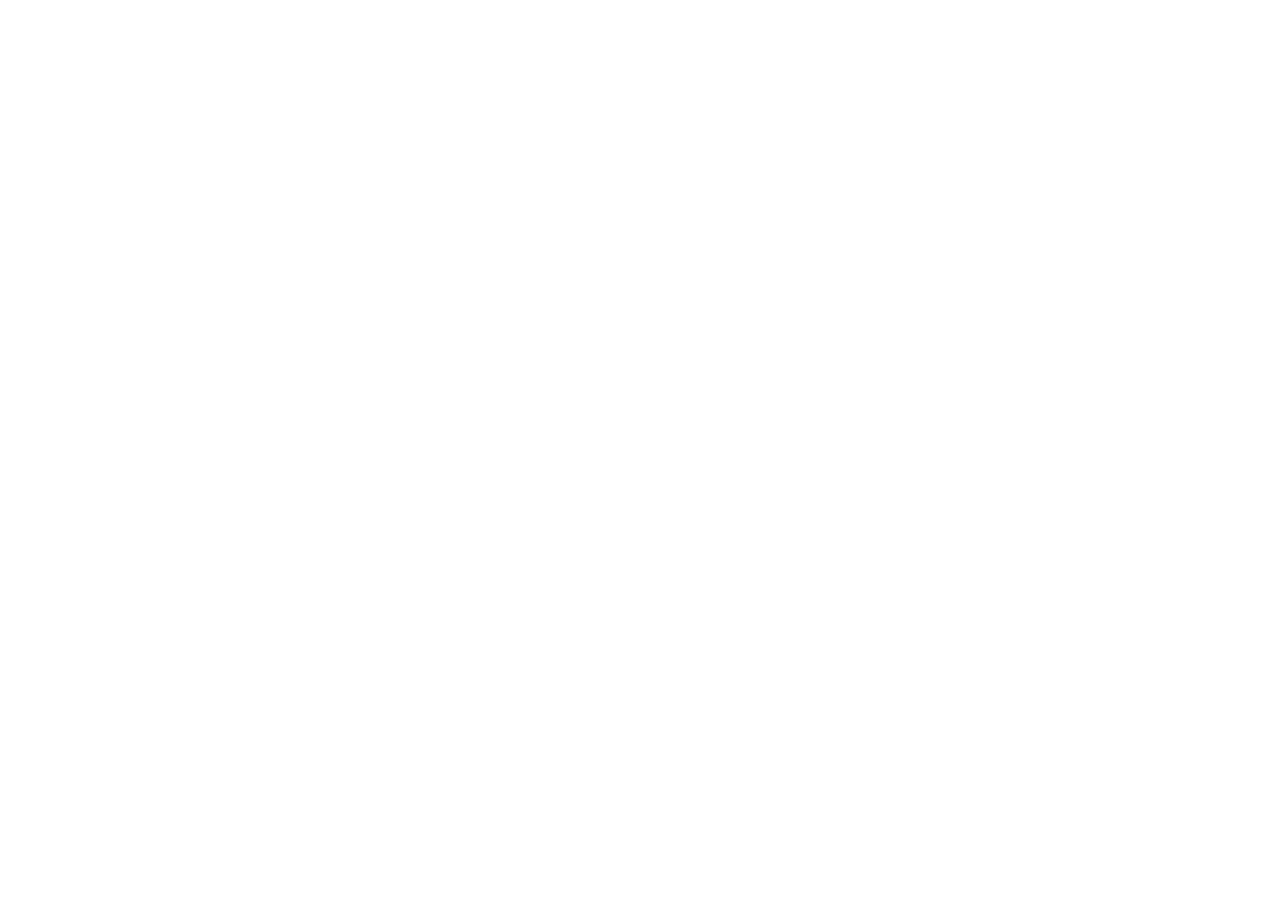
==== index.html @ 15d023cc "oldalak létrehozása" ====
<!DOCTYPE html>
<html lang="hu">
<head>
    <meta charset="UTF-8">
    <meta name="viewport" content="width=device-width, initial-scale=1.0">
    <meta name="description" content="A project-html-001-about-site feladat megoldása">
    <meta name="keywords" content="programozás, feladat, project-html-001-about-site ">
    <meta name="robots" content="index, follow">
    <META name="Author" content="URbancsok Győző">
    <title>Home meinsingapore</title>
    <link rel="stylesheet" type="text/css" href="css/main.css">

</head>
<body>
    
</body>
</html>
---- css/main.css ----
*{ 
    box-sizing: border-box;
}
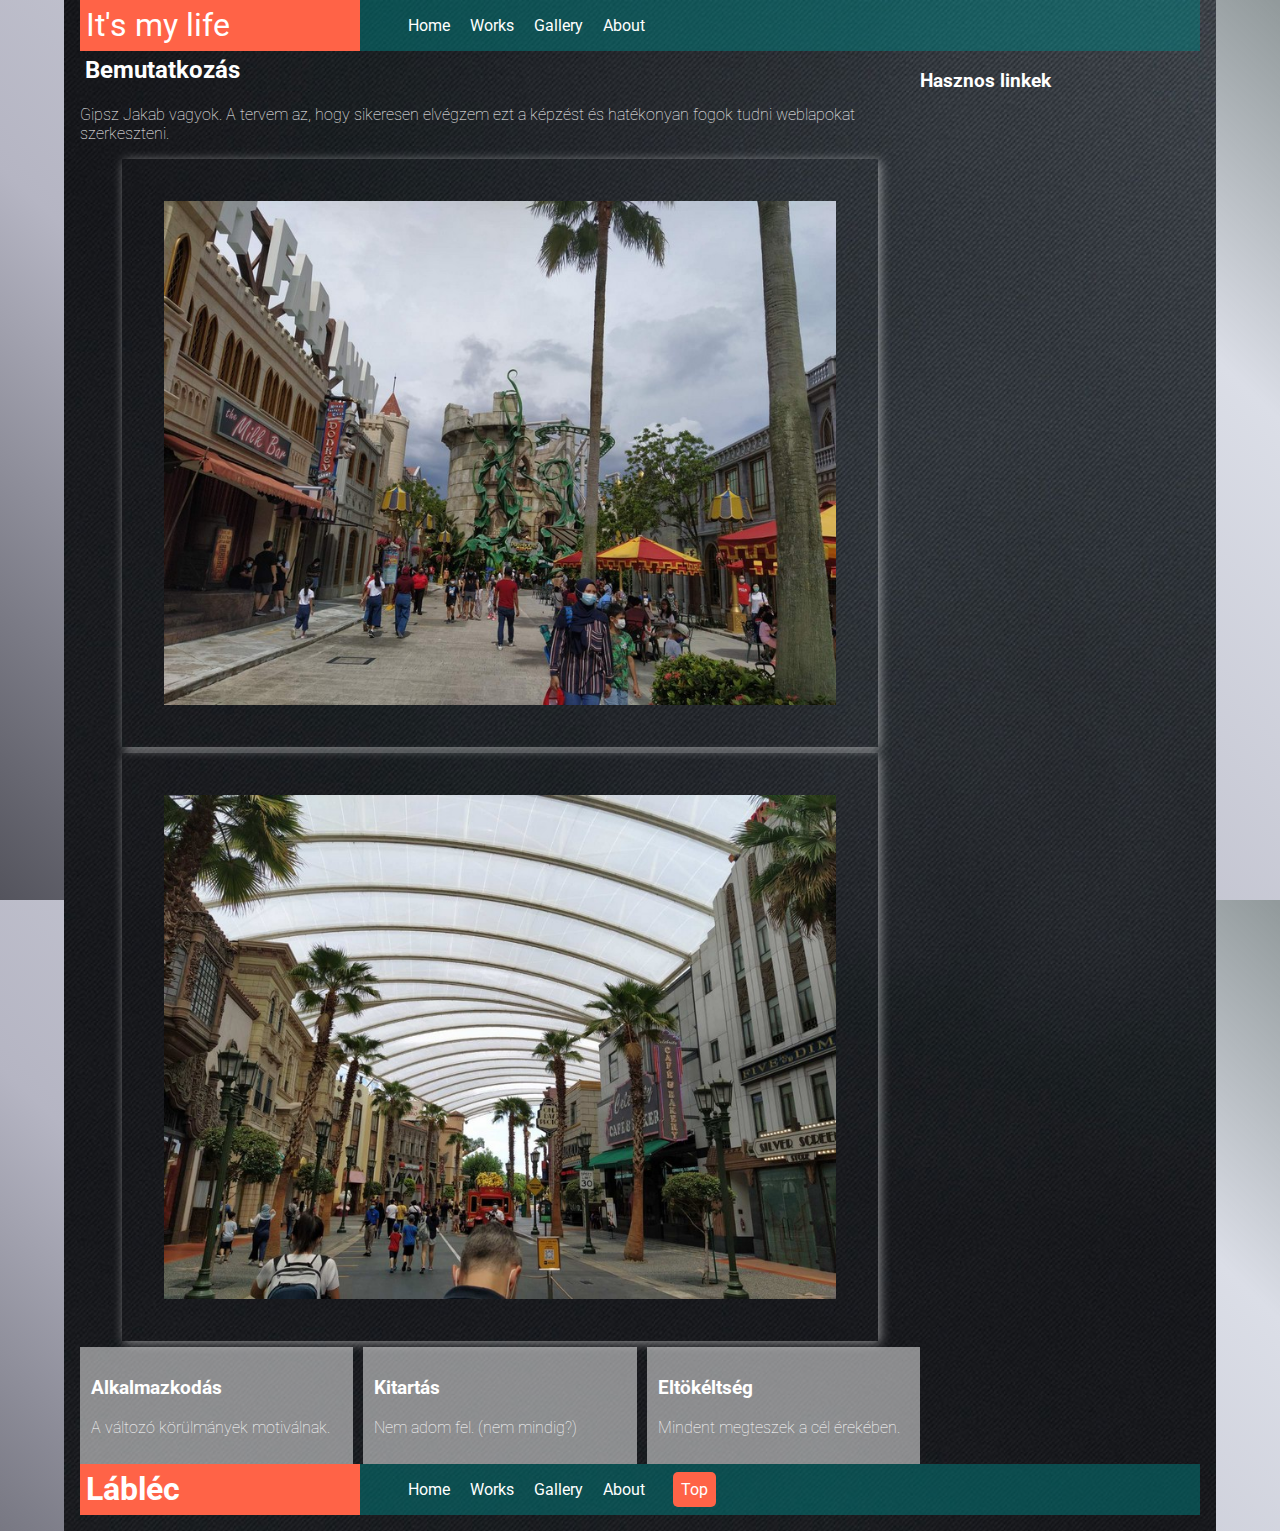
==== commit 83378f5f: "INdex kész" ====
--- a/index.html
+++ b/index.html
@@ -1,5 +1,6 @@
 <!DOCTYPE html>
 <html lang="hu">
+
 <head>
     <meta charset="UTF-8">
     <meta name="viewport" content="width=device-width, initial-scale=1.0">
@@ -7,11 +8,73 @@
     <meta name="keywords" content="programozás, feladat, project-html-001-about-site ">
     <meta name="robots" content="index, follow">
     <META name="Author" content="URbancsok Győző">
-    <title>Home meinsingapore</title>
+    <title>Home GJ</title>
     <link rel="stylesheet" type="text/css" href="css/main.css">
 
 </head>
+
 <body>
+
+    <div class="container" id="top">
+        <header class="title intitle">
+            <h1>It's my life</h1>
+                <nav class="navia">
+                     <ul>
+                        <li><a href="index.html">Home</a></li>
+                        <li><a href="works.html">Works</a></li>
+                        <li><a href="gallery.html">Gallery</a></li>
+                        <li><a href="about.html">About</a></li>
+                    </ul>
+                </nav>       
+        </header>
     
+        <main class="content">
+            <article>
+                <h2>Bemutatkozás</h2>
+                <p>Gipsz Jakab vagyok. A tervem az, hogy sikeresen elvégzem ezt a képzést és hatékonyan fogok tudni weblapokat szerkeszteni.
+                <p>
+                    <section class="images">
+                    <img src="img/Image00001.jpg" alt="Singapore 1">
+                    <img src="img/Image00002.jpg" alt="Singapore 2">
+                    </section>
+                    <section class="boxes">
+                    <article>
+                        <h3>Alkalmazkodás</h3>
+                        <p>A változó körülmányek motiválnak.</p>
+                    </article>
+                    <article>
+                        <h3>Kitartás</h3>
+                        <p>Nem adom fel. (nem mindig?)</p>
+                    </article>
+                    <article>
+                        <h3>Eltökéltség</h3>
+                        <p>Mindent megteszek a cél érekében.</p>
+                    </article>
+                    </section>
+            </article>
+        </main>
+    
+        <section class="aside">
+            <aside>
+                <h3>Hasznos linkek</h3>
+            </aside>
+        </section>
+    
+        <footer class="footitle infootitle">
+            <h1>Lábléc</h1>
+        
+        <nav class="navi1">
+            <ul>
+                <li><a href="index.html">Home</a></li>
+                <li><a href="works.html">Works</a></li>
+                <li><a href="gallery.html">Gallery</a></li>
+                <li><a href="about.html">About</a></li>
+                <li ><a class="top" href="#top">Top</a></li>
+            </ul>
+        </nav>
+        </footer>
+    
+    </div>
 </body>
+
 </html>--- a/css/main.css
+++ b/css/main.css
@@ -1,4 +1,117 @@
-
+@import url('https://fonts.googleapis.com/css2?family=Roboto:ital,wght@0,100;0,400;1,500&display=swap');
 *{ 
     box-sizing: border-box;
+}
+html{height: 100%;
+   
+}
+body
+{
+    font-family: 'Roboto', sans-serif;    
+    margin: 0 0;
+    background: rgb(84,84,93); 
+    background: linear-gradient(43deg, rgba(84,84,93,1) 0%, rgba(181,181,195,1) 35%, rgba(219,222,231,1) 80%, rgba(121,131,133,0.8211484422870711) 100%) ; 
+}
+p{font-size: 1em;}
+/* Befogalaló grid*/
+.container{    
+    max-width: 90%;
+    margin:0 auto;
+    padding: 0 1em 1em 1em;
+    background: url('../img/bg-body.jpg');
+    background-size: cover;
+    color: white;
+    display: grid;
+    grid-template-columns: repeat(4, 1fr);
+    grid-template-rows: auto;
+    grid-template-areas: 
+    "title title title title"
+    "content content content aside"
+    "footitle  footitle footitle footitle "    ;
+   }
+   .title  { grid-area: title }
+   .navi  { grid-area: navi }
+   .content  { grid-area: content }
+   .aside  { grid-area: aside }
+   .footitle {grid-area:  footitle;}
+   .nav{grid-area: navi1;}
+
+.intitle, .infootitle {
+       display: grid;
+       grid-template-columns: repeat(4, 1fr);   
+   }
+
+ header h1{
+    font-weight: 400;
+    grid-column: span 1;
+    background-color: tomato;
+}
+article p{
+    font-weight: 100;
+}
+footer h1{
+    grid-column: span 1;
+    background-color: tomato;
+}
+
+.navi1, .navia{
+    background-color:rgba(0,128,128 ,.5 );
+    grid-column: span 3;
+}
+
+h1, h2{
+    margin: 0;
+    padding: .2em;
+}
+
+
+
+/* Navigáció formázása */
+nav ul a{
+    color: white;
+    list-style: none;
+    align-content: flex-end;
+}
+nav ul li{
+    display: inline;  
+}
+nav a{
+    padding: 0.5em;
+    text-decoration: none;
+}
+nav a:hover{
+    background:  rgba(255,255,255 ,.5 )
+}
+.clearfix::after {
+    content: "";
+    clear: both;
+    display: table;
+}
+.top{
+    margin: 1em;
+    border-radius: 5px;
+    background-color: tomato;
+}
+/* KÉt nagy kép formázása */
+.images{
+    width: 100%;
+}
+img{display: block;
+    padding: 5%;
+    margin: .4em auto;
+    max-width: 90%;
+    box-shadow: 2px 2px 10px  rgba(255,255,255 ,.5 ) ;
+}
+/*3 box*/
+.boxes{
+    display: grid;
+    grid-template-columns: repeat(3, 1fr);
+    grid-gap: 10px;
+}
+.boxes article{
+    background:  rgba(255,255,255 ,.5 );
+    padding: 4%;    
+}
+.boxes article p{
+    font-weight: 100;    
 }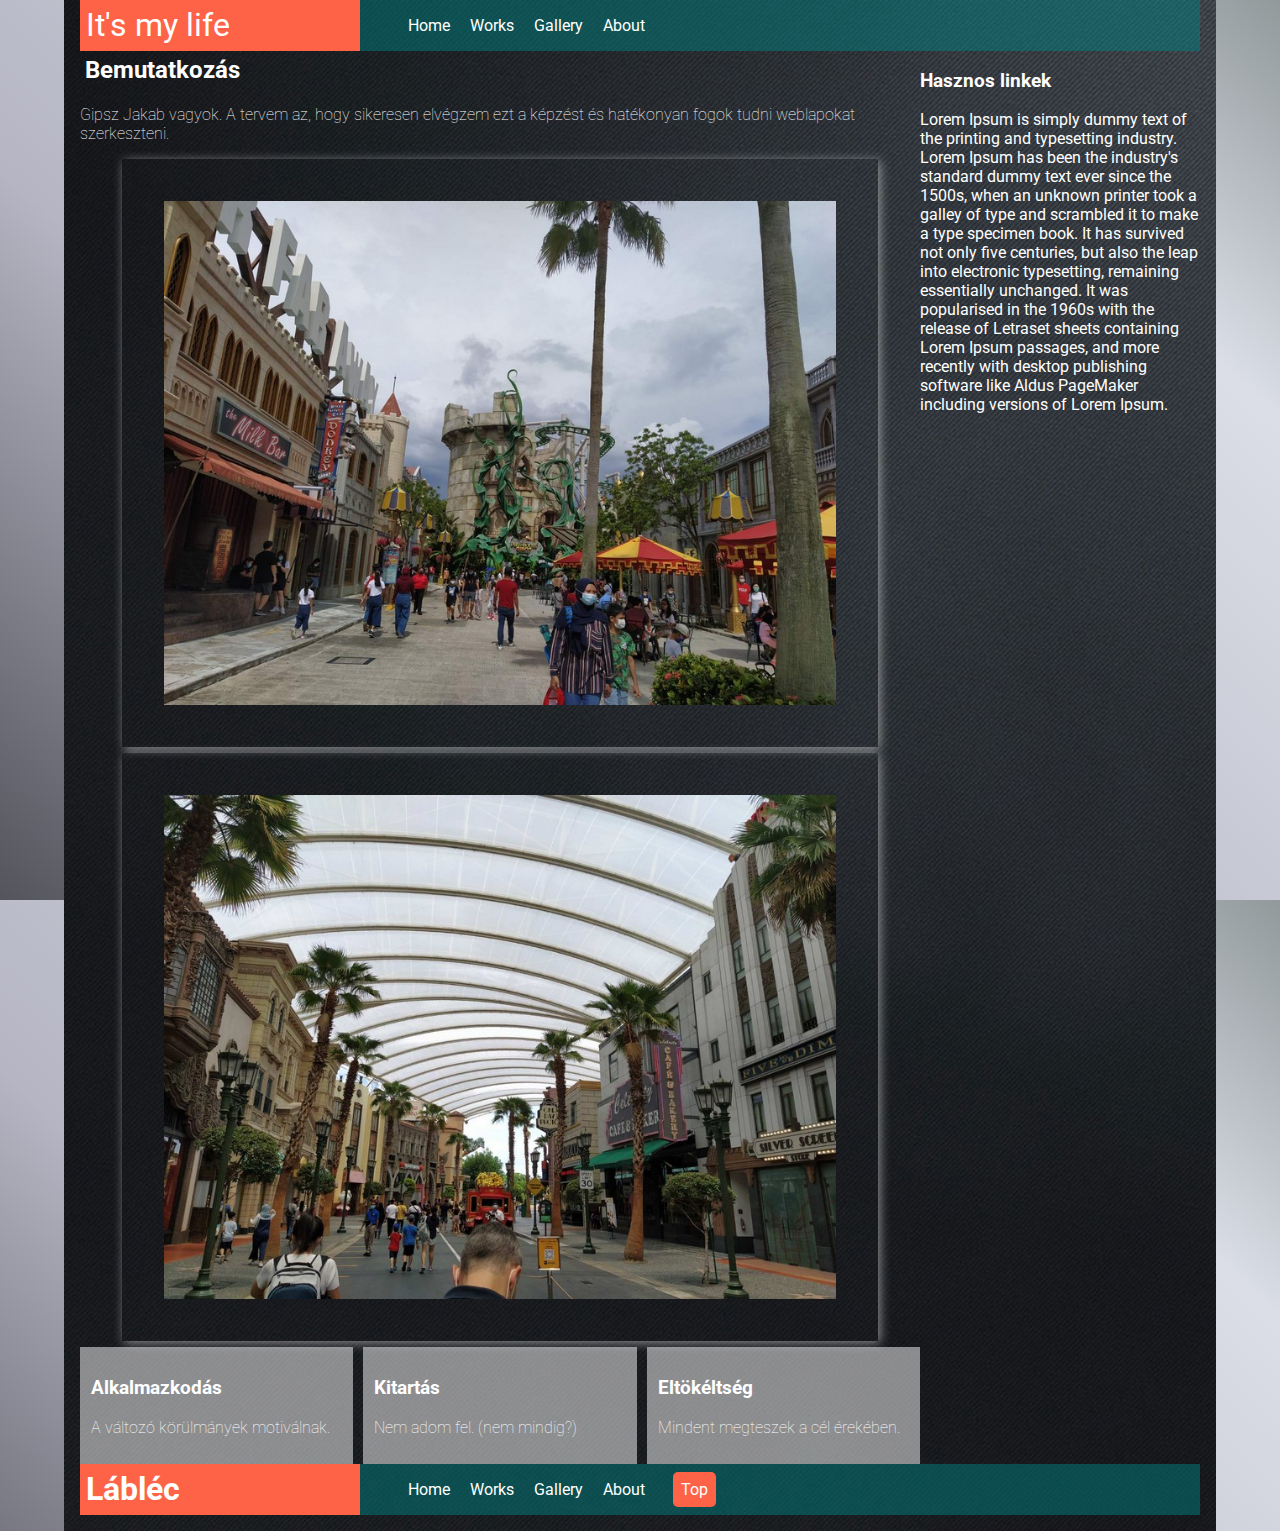
==== commit 95a9ea4f: "works css újraalkotva a vesztés után.." ====
--- a/index.html
+++ b/index.html
@@ -57,6 +57,7 @@
         <section class="aside">
             <aside>
                 <h3>Hasznos linkek</h3>
+                <p>Lorem Ipsum is simply dummy text of the printing and typesetting industry. Lorem Ipsum has been the industry's standard dummy text ever since the 1500s, when an unknown printer took a galley of type and scrambled it to make a type specimen book. It has survived not only five centuries, but also the leap into electronic typesetting, remaining essentially unchanged. It was popularised in the 1960s with the release of Letraset sheets containing Lorem Ipsum passages, and more recently with desktop publishing software like Aldus PageMaker including versions of Lorem Ipsum.</p>
             </aside>
         </section>
     
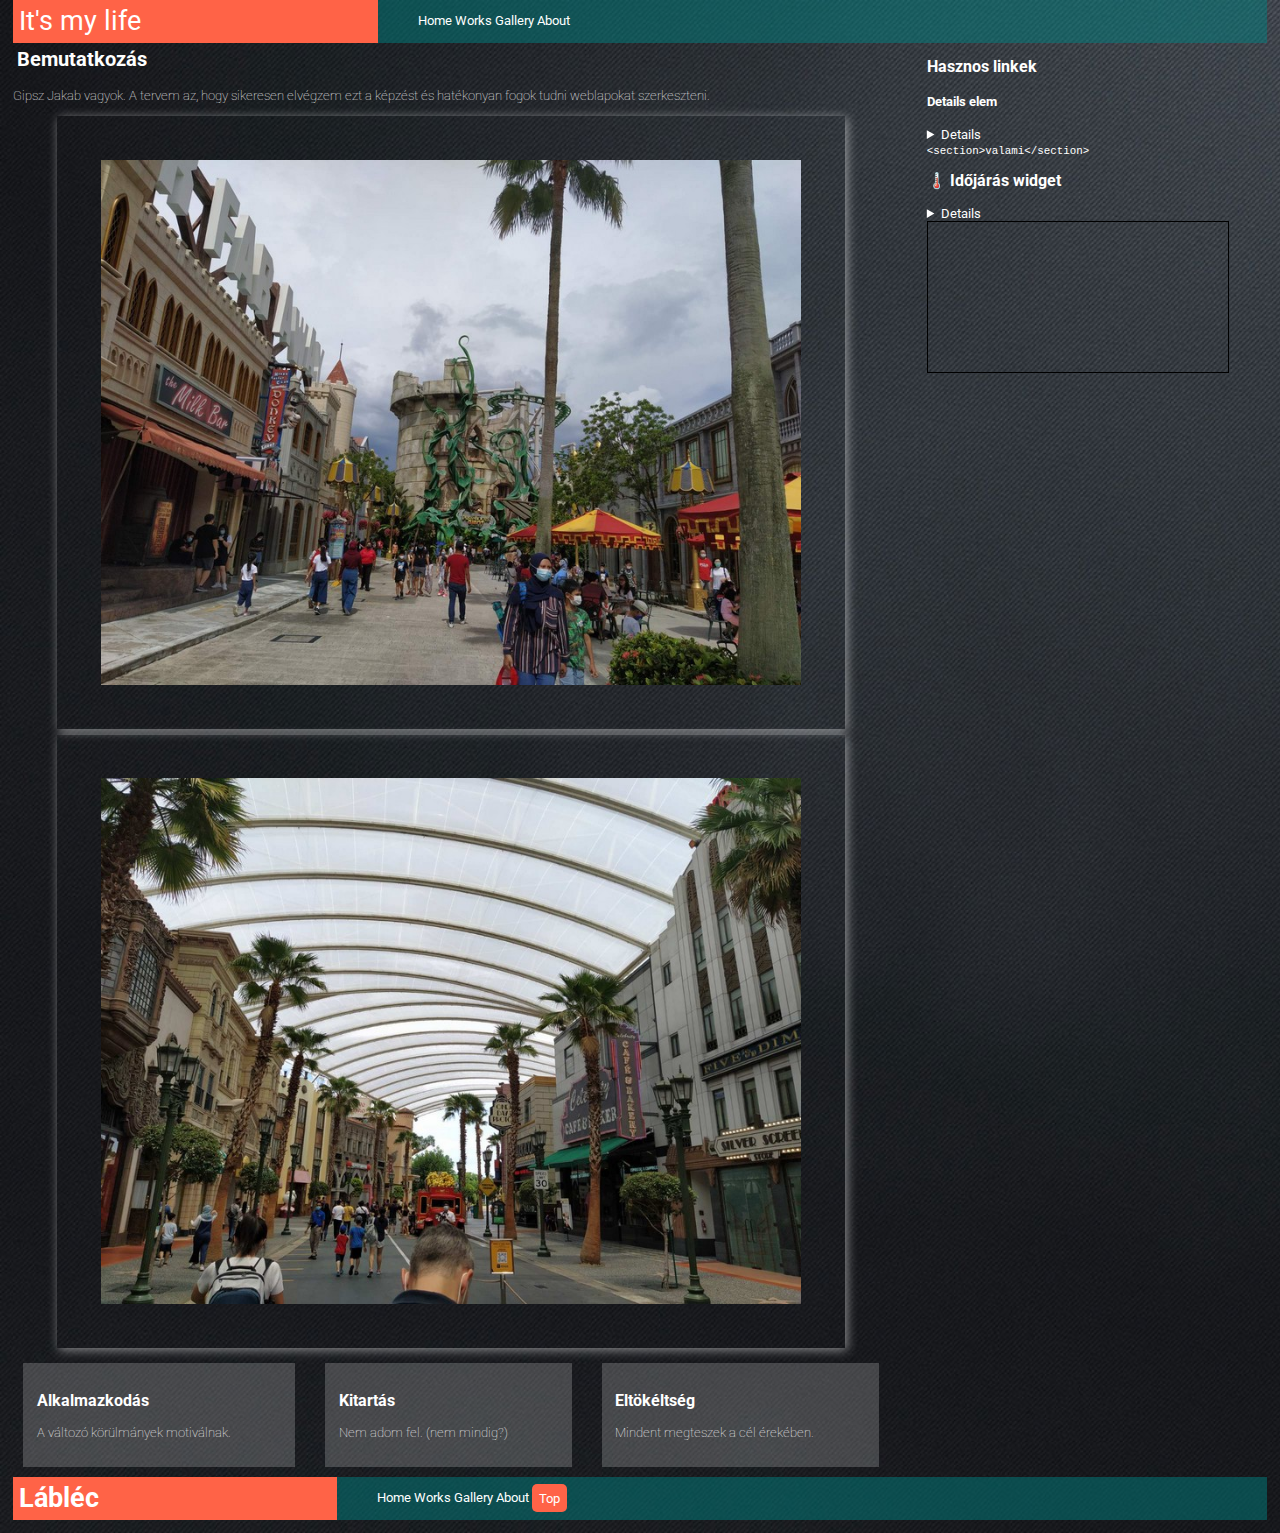
==== commit 2548c590: "Layout alakult" ====
--- a/index.html
+++ b/index.html
@@ -57,7 +57,37 @@
         <section class="aside">
             <aside>
                 <h3>Hasznos linkek</h3>
-                <p>Lorem Ipsum is simply dummy text of the printing and typesetting industry. Lorem Ipsum has been the industry's standard dummy text ever since the 1500s, when an unknown printer took a galley of type and scrambled it to make a type specimen book. It has survived not only five centuries, but also the leap into electronic typesetting, remaining essentially unchanged. It was popularised in the 1960s with the release of Letraset sheets containing Lorem Ipsum passages, and more recently with desktop publishing software like Aldus PageMaker including versions of Lorem Ipsum.</p>
+                <section class="inner">
+                    <article class="content">
+                        <h4>Details elem</h4>
+                        <details>
+                            <summmary>
+                                Ez az oldalsáv
+                            </summmary>
+                            <p>Ez a tartalma</p>
+                            <a href="https://www.w3schools.com/">HTML5 dokumentáció</a>
+                        </details>
+                        <code>
+                            
+                                &lt;section&gt;valami&lt;/section&gt;
+                           
+                        </code>
+                
+                    </article>
+                </section>
+                <section class="inner">
+                    <article class="idokep">
+                        <h3>🌡️ Időjárás widget</h3>
+                        <details>
+                            <summmary>
+                            </summmary>
+                            <p>Ez az iframe az <a href="https://www.idokep.hu/thirdparty" target="_blank">Időkép.hu </a>"elvihető" tartalma</p>
+                        </details>
+                
+                        <iframe src='//beepulo.idokep.hu/futar/Szentes' scrolling='no' style='max-width:100%;margin: 0 auto;border:1px solid black;'></iframe>
+                
+                    </article>
+                </section>
             </aside>
         </section>
     
--- a/css/main.css
+++ b/css/main.css
@@ -2,12 +2,13 @@
 *{ 
     box-sizing: border-box;
 }
-html{height: 100%;
+html{/**/
    
 }
 body
-{
-    font-family: 'Roboto', sans-serif;    
+{max-height: 100%;
+    font-family: 'Roboto', sans-serif;  
+    font-size: smaller;  
     margin: 0 0;
     background: rgb(84,84,93); 
     background: linear-gradient(43deg, rgba(84,84,93,1) 0%, rgba(181,181,195,1) 35%, rgba(219,222,231,1) 80%, rgba(121,131,133,0.8211484422870711) 100%) ; 
@@ -15,19 +16,21 @@
 p{font-size: 1em;}
 /* Befogalaló grid*/
 .container{    
-    max-width: 90%;
+    max-width: 100%;
     margin:0 auto;
     padding: 0 1em 1em 1em;
-    background: url('../img/bg-body.jpg');
+    background: url('/../img/bg-body.jpg');
     background-size: cover;
     color: white;
     display: grid;
-    grid-template-columns: repeat(4, 1fr);
+    grid-template-columns: repeat(4, auto);
     grid-template-rows: auto;
     grid-template-areas: 
     "title title title title"
-    "content content content aside"
+    "content content . aside"
+   
     "footitle  footitle footitle footitle "    ;
+    
    }
    .title  { grid-area: title }
    .navi  { grid-area: navi }
@@ -38,7 +41,7 @@
 
 .intitle, .infootitle {
        display: grid;
-       grid-template-columns: repeat(4, 1fr);   
+       grid-template-columns: repeat(4, auto);   
    }
 
  header h1{
@@ -73,10 +76,10 @@
     align-content: flex-end;
 }
 nav ul li{
-    display: inline;  
+    display: inline-block;  
 }
 nav a{
-    padding: 0.5em;
+    margin: 0;
     text-decoration: none;
 }
 nav a:hover{
@@ -88,7 +91,7 @@
     display: table;
 }
 .top{
-    margin: 1em;
+    padding: .5em;
     border-radius: 5px;
     background-color: tomato;
 }
@@ -102,16 +105,49 @@
     max-width: 90%;
     box-shadow: 2px 2px 10px  rgba(255,255,255 ,.5 ) ;
 }
+aside{
+    width: 100%;
+}
+.idokep{width: 100%;}
 /*3 box*/
 .boxes{
     display: grid;
-    grid-template-columns: repeat(3, 1fr);
+    grid-template-columns: repeat(3, auto);
     grid-gap: 10px;
 }
 .boxes article{
-    background:  rgba(255,255,255 ,.5 );
-    padding: 4%;    
+    background:  rgba(255,255,255 ,.2 );
+    padding: 1em;  
+    margin: 10px;  
 }
-.boxes article p{
+ p{
     font-weight: 100;    
-}+}
+/* Befogalaló grid újraformázása */
+ @media screen and (max-width: 600px) {
+        .container{    
+            background-color: blueviolet;
+            grid-template-columns: repeat(2, auto);
+            grid-template-rows: auto;
+            grid-template-areas: 
+            "title title "
+            "content content"
+            "aside aside"
+            "footitle  footitle "    ;
+            
+        }
+        .title  { grid-area: title }
+        .navi  { grid-area: navi }
+        .content  { grid-area: content }
+        .aside  { grid-area: aside }
+        .footitle {grid-area:  footitle;}
+        .nav{grid-area: navi1;} 
+        .boxes{
+            display: grid;
+            grid-template-columns: repeat(1, auto);
+            grid-gap: 10px;
+        } 
+        }
+       
+        
+    
